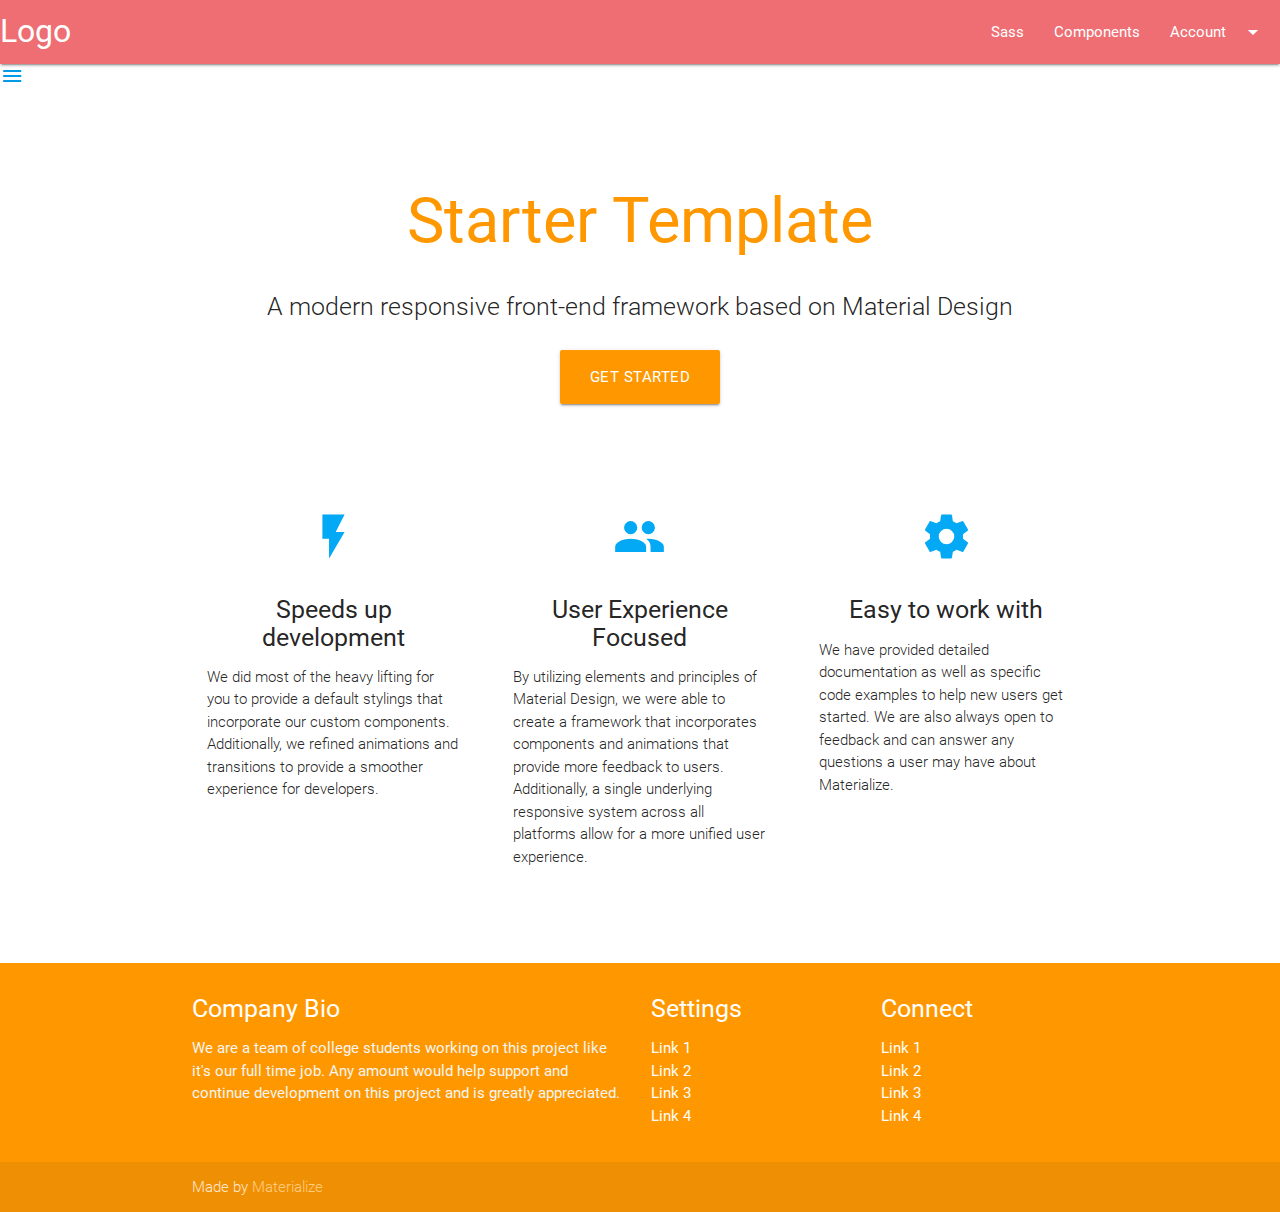
==== index.html @ bcc9def0 "First commippp" ====
<!DOCTYPE html>
<html lang="en">
<head>
  <meta http-equiv="Content-Type" content="text/html; charset=UTF-8"/>
  <meta name="viewport" content="width=device-width, initial-scale=1, maximum-scale=1.0"/>
  <title>Starter Template - Materialize</title>

  <!-- CSS  -->
  <link href="https://fonts.googleapis.com/icon?family=Material+Icons" rel="stylesheet">
  <link href="css/materialize.css" type="text/css" rel="stylesheet" media="screen,projection"/>
  <link href="css/style.css" type="text/css" rel="stylesheet" media="screen,projection"/>
</head>
<body>

  <ul id="dropdown1" class="dropdown-content">
    <li><a href="login.php">Login</a></li>
    <li><a href="register.php">Register</a></li>
    <li class="divider"></li>
    <li><a href="#!">three</a></li>
  </ul>
  <nav>
    <div class="nav-wrapper">
      <a href="#!" class="brand-logo">Logo</a>
      <ul class="right hide-on-med-and-down">
        <li><a href="sass.html">Sass</a></li>
        <li><a href="badges.html">Components</a></li>
        <!-- Dropdown Trigger -->
        <li><a class="dropdown-button" href="#!" data-activates="dropdown1">Account<i class="material-icons right">arrow_drop_down</i></a></li>
      </ul>
    </div>
  </nav>
  <ul id="slide-out" class="side-nav">
    <li><div class="user-view">
      <div class="background">
        <img src="images/office.jpg">
      </div>
      <a href="#!user"><img class="circle" src="images/yuna.jpg"></a>
      <a href="#!name"><span class="white-text name">John Doe</span></a>
      <a href="#!email"><span class="white-text email">jdandturk@gmail.com</span></a>
    </div></li>
    <li><a href="#!"><i class="material-icons">cloud</i>First Link With Icon</a></li>
    <li><a href="#!">Second Link</a></li>
    <li><div class="divider"></div></li>
    <li><a class="subheader">Subheader</a></li>
    <li><a class="waves-effect" href="#!">Third Link With Waves</a></li>
  </ul>
  <a href="#" data-activates="slide-out" class="button-collapse"><i class="material-icons">menu</i></a>
        
  <div class="section no-pad-bot" id="index-banner">
    <div class="container">
      <br><br>
      <h1 class="header center orange-text">Starter Template</h1>
      <div class="row center">
        <h5 class="header col s12 light">A modern responsive front-end framework based on Material Design</h5>
      </div>
      <div class="row center">
        <a href="http://materializecss.com/getting-started.html" id="download-button" class="btn-large waves-effect waves-light orange">Get Started</a>
      </div>
      <br><br>

    </div>
  </div>


  <div class="container">
    <div class="section">

      <!--   Icon Section   -->
      <div class="row">
        <div class="col s12 m4">
          <div class="icon-block">
            <h2 class="center light-blue-text"><i class="material-icons">flash_on</i></h2>
            <h5 class="center">Speeds up development</h5>

            <p class="light">We did most of the heavy lifting for you to provide a default stylings that incorporate our custom components. Additionally, we refined animations and transitions to provide a smoother experience for developers.</p>
          </div>
        </div>

        <div class="col s12 m4">
          <div class="icon-block">
            <h2 class="center light-blue-text"><i class="material-icons">group</i></h2>
            <h5 class="center">User Experience Focused</h5>

            <p class="light">By utilizing elements and principles of Material Design, we were able to create a framework that incorporates components and animations that provide more feedback to users. Additionally, a single underlying responsive system across all platforms allow for a more unified user experience.</p>
          </div>
        </div>

        <div class="col s12 m4">
          <div class="icon-block">
            <h2 class="center light-blue-text"><i class="material-icons">settings</i></h2>
            <h5 class="center">Easy to work with</h5>

            <p class="light">We have provided detailed documentation as well as specific code examples to help new users get started. We are also always open to feedback and can answer any questions a user may have about Materialize.</p>
          </div>
        </div>
      </div>

    </div>
    <br><br>
  </div>

  <footer class="page-footer orange">
    <div class="container">
      <div class="row">
        <div class="col l6 s12">
          <h5 class="white-text">Company Bio</h5>
          <p class="grey-text text-lighten-4">We are a team of college students working on this project like it's our full time job. Any amount would help support and continue development on this project and is greatly appreciated.</p>


        </div>
        <div class="col l3 s12">
          <h5 class="white-text">Settings</h5>
          <ul>
            <li><a class="white-text" href="#!">Link 1</a></li>
            <li><a class="white-text" href="#!">Link 2</a></li>
            <li><a class="white-text" href="#!">Link 3</a></li>
            <li><a class="white-text" href="#!">Link 4</a></li>
          </ul>
        </div>
        <div class="col l3 s12">
          <h5 class="white-text">Connect</h5>
          <ul>
            <li><a class="white-text" href="#!">Link 1</a></li>
            <li><a class="white-text" href="#!">Link 2</a></li>
            <li><a class="white-text" href="#!">Link 3</a></li>
            <li><a class="white-text" href="#!">Link 4</a></li>
          </ul>
        </div>
      </div>
    </div>
    <div class="footer-copyright">
      <div class="container">
      Made by <a class="orange-text text-lighten-3" href="http://materializecss.com">Materialize</a>
      </div>
    </div>
  </footer>


  <!--  Scripts-->
  <script src="https://code.jquery.com/jquery-2.1.1.min.js"></script>
  <script src="../../webshop/webshop/js/materialize.js"></script>
  <script src="../../webshop/webshop/js/init.js"></script>

  </body>
</html>
---- css/style.css ----
/* Custom Stylesheet */
/**
 * Use this file to override Materialize files so you can update
 * the core Materialize files in the future
 *
 * Made By MaterializeCSS.com
 */

.icon-block {
  padding: 0 15px;
}
.icon-block .material-icons {
	font-size: inherit;
}
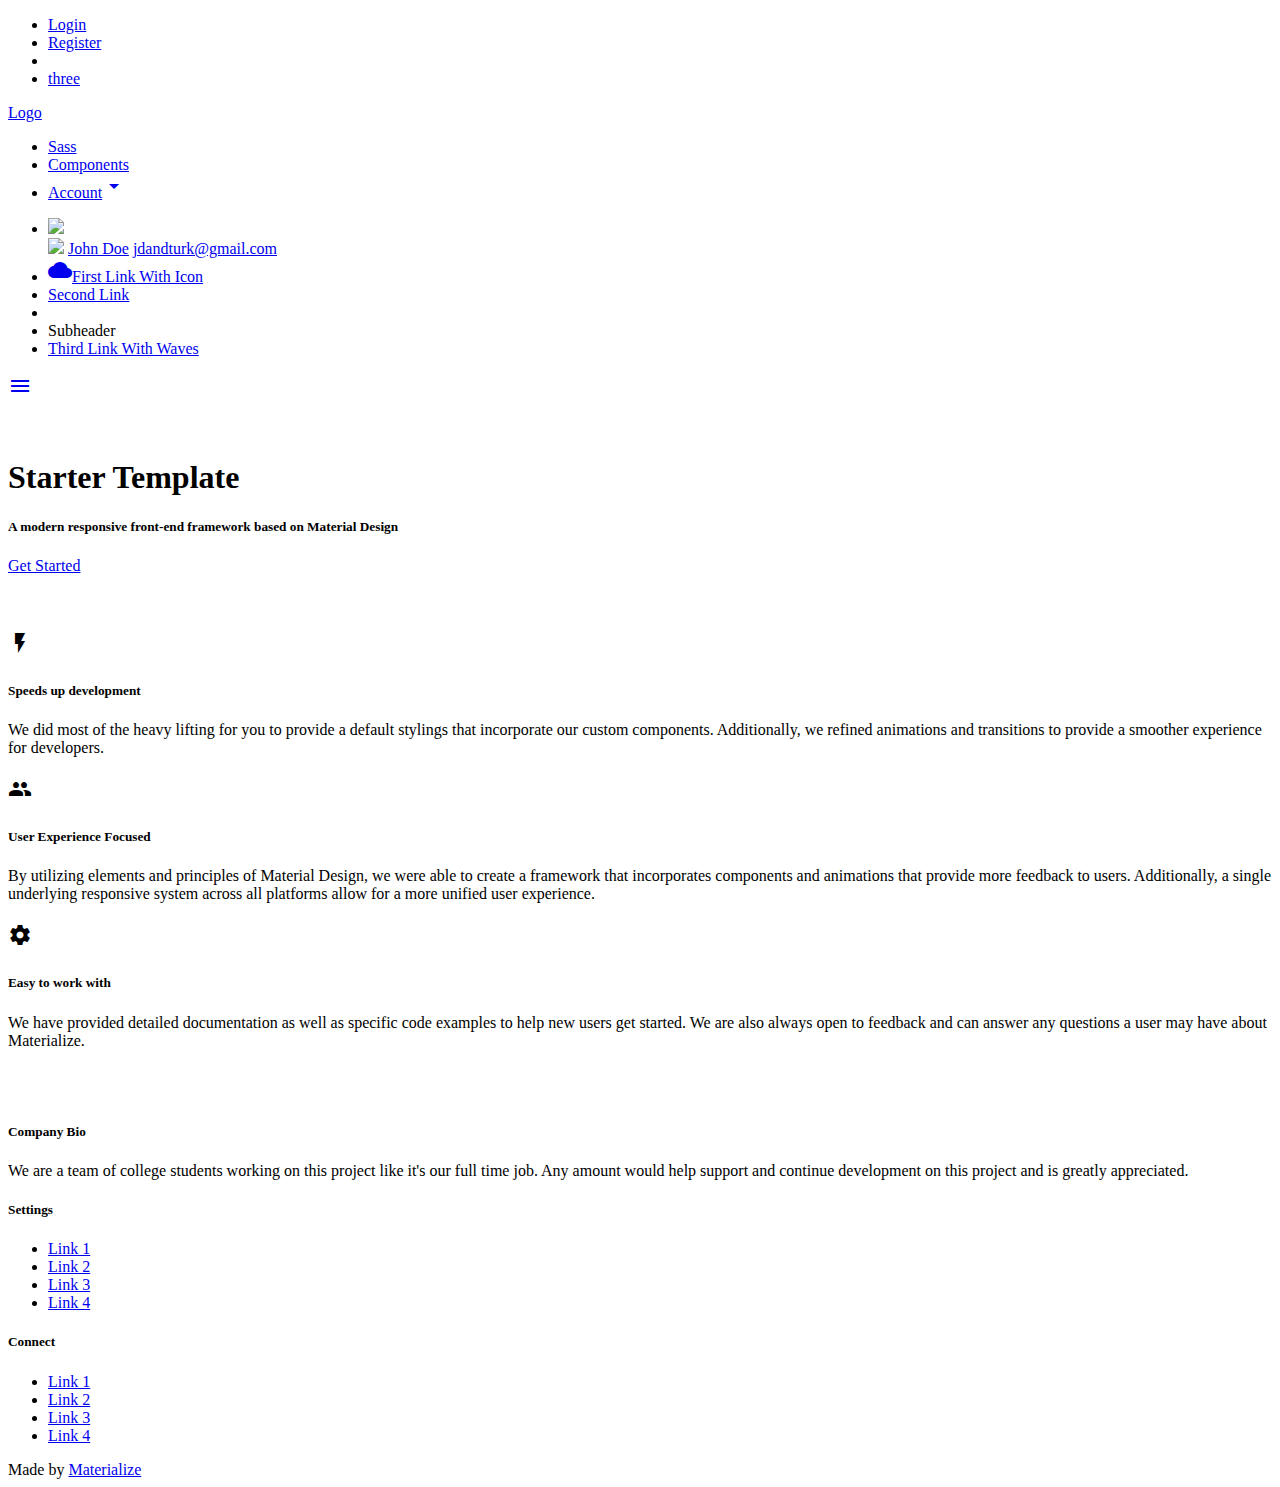
==== commit 9b05a3e6: "Dropdown Button Commit" ====
--- a/index.html
+++ b/index.html
@@ -7,14 +7,14 @@
 
   <!-- CSS  -->
   <link href="https://fonts.googleapis.com/icon?family=Material+Icons" rel="stylesheet">
-  <link href="css/materialize.css" type="text/css" rel="stylesheet" media="screen,projection"/>
-  <link href="css/style.css" type="text/css" rel="stylesheet" media="screen,projection"/>
+  <link href="../../webshop/webshop/css/materialize.css" type="text/css" rel="stylesheet" media="screen,projection"/>
+  <link href="../../webshop/webshop/css/style.css" type="text/css" rel="stylesheet" media="screen,projection"/>
 </head>
 <body>
 
   <ul id="dropdown1" class="dropdown-content">
-    <li><a href="login.php">Login</a></li>
-    <li><a href="register.php">Register</a></li>
+    <li><a href="Login.php">Login</a></li>
+    <li><a href="Registreren.php">Register</a></li>
     <li class="divider"></li>
     <li><a href="#!">three</a></li>
   </ul>
